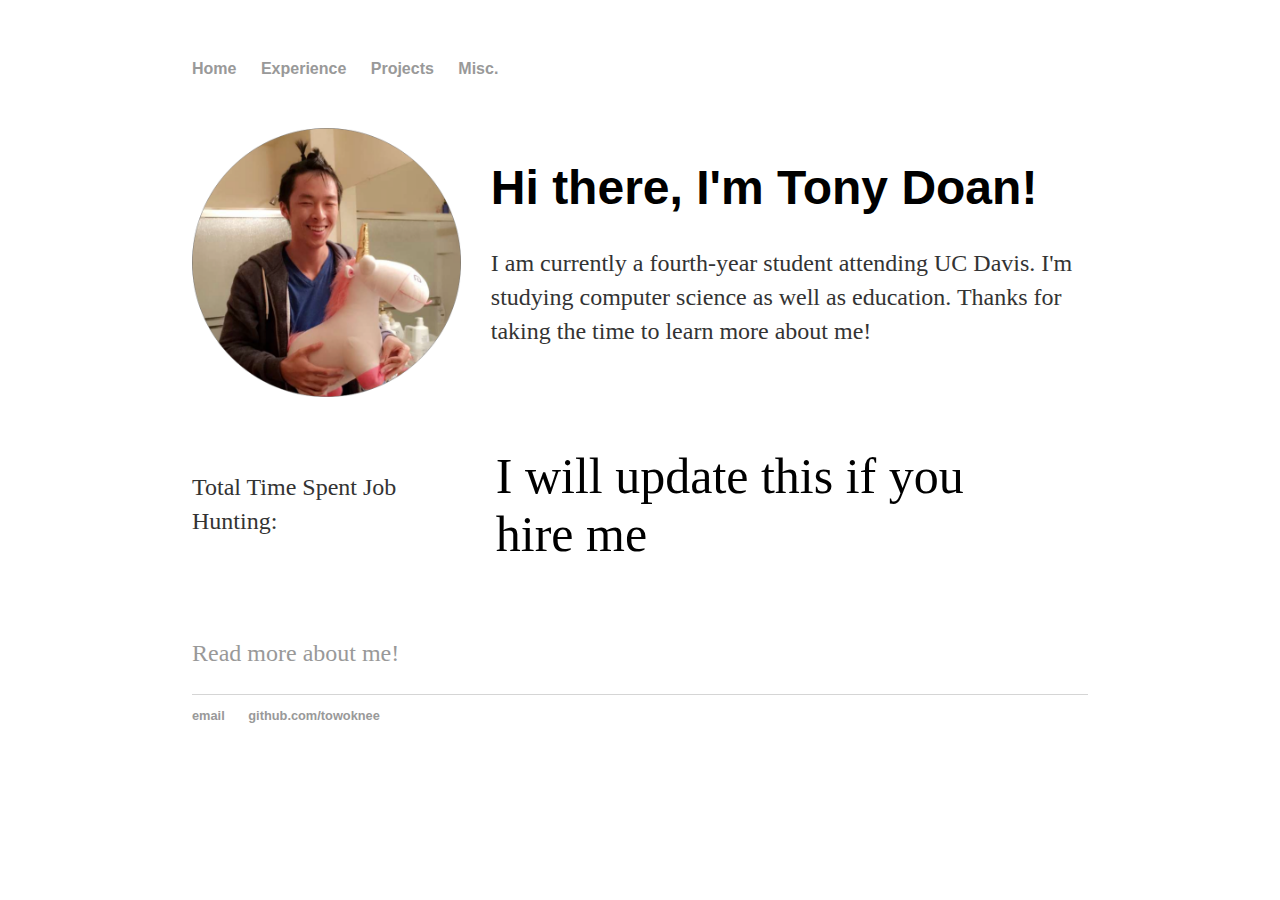
==== index.html @ d94b16fd "Update index.html" ====
<!DOCTYPE html>
<html>
	<head>
		<title>Tony Doan, Homie</title>
		<!-- link to main stylesheet -->
		<link rel="stylesheet" type="text/css" href="./css/main.css">
		<link rel="shortcut icon" type="image/png" href="images/fire.png">
	</head>
	<body>
		<nav>
    		<ul>
        		<li><a href="index.html">Home</a></li>
	        	<li><a href="experience.html">Experience</a></li>
        		<li><a href="projects.html">Projects</a></li>
        		<li><a href="misc.html">Misc.</a></li>
    		</ul>
		</nav>
		<div class="mainBody">
			<div class="topBody">
				<img class="myImage" src="images/meAndUnicorn.png" alt="meme">
    			<div class="subHeading"> 
    				<h1>Hi there, I'm Tony Doan!</h1>
    				<p> I am currently a fourth-year student attending UC Davis. I'm studying computer science as well as education. Thanks for taking the time to learn more about me!</p>
    			</div>
    		</div>

    		<div class="time">
    			<p>Total Time Spent Job Hunting: </p>
				<div id="countdown">I will update this if you hire me</div>
			</div>

			<p><a href="experience.html">Read more about me!</a></p>
		</div>
		<footer>
    		<ul>
        		<li><a href="mailto:toedoan@gmail.com">email</a></li>
        		<li><a href="https://github.com/towoknee">github.com/towoknee</a></li>
		</ul>
		</footer>

	<script src="./script.js"></script>
	</body>
</html>
---- css/main.css ----
body {
    margin: 60px auto;
    width: 70%;
}
nav ul, footer ul {
    font-family:'Helvetica', 'Arial', 'Sans-Serif';
    padding: 0px;
    list-style: none;
    font-weight: bold;
}
nav ul li, footer ul li {
    display: inline;
    margin-right: 20px;
}
a {
    text-decoration: none;
    color: #999;
}
a:hover {
    text-decoration: underline;
}
h1 {
    font-size: 3em;
    font-family:'Helvetica', 'Arial', 'Sans-Serif';
}
p {
    font-size: 1.5em;
    line-height: 1.4em;
    color: #333;
}
footer {
    border-top: 1px solid #d5d5d5;
    font-size: .8em;
}

ul.posts { 
    margin: 20px auto 40px; 
    font-size: 1.5em;
}

ul.posts li {
    list-style: none;
}

.mainBody {
    margin-top: 50px;
}

.topBody {
    display:flex;
    justify-content: space-between;
}

.myImage {
    width:30%;
    height:auto;
    margin-right: 30px;
}

.time {
    display: flex;
    align-items: center;
}
#countdown{
    color: black;
    font-size: 50px;
    padding: 50px;
}
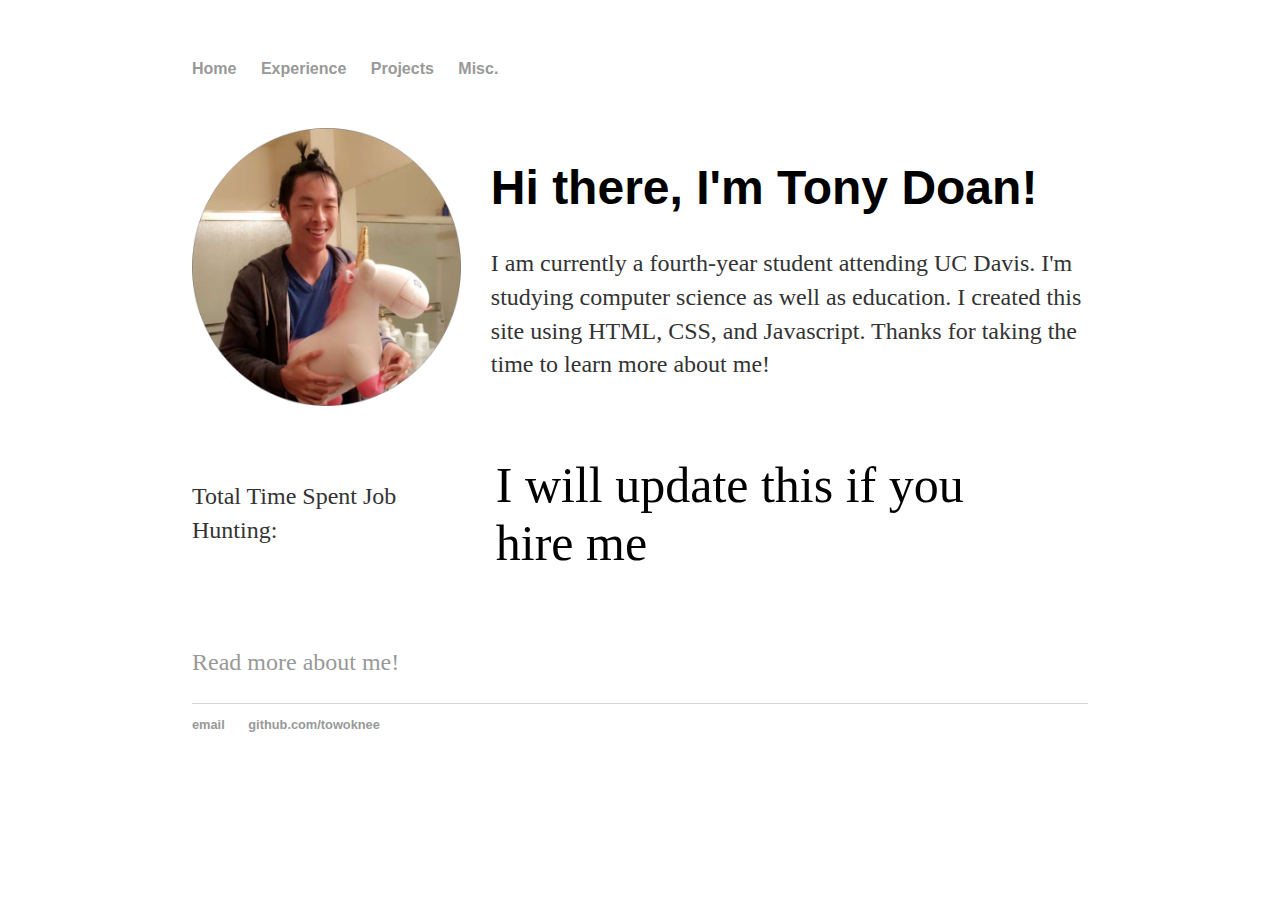
==== commit 5b02307e: "Update index.html" ====
--- a/index.html
+++ b/index.html
@@ -3,7 +3,7 @@
 	<head>
 		<title>Tony Doan, Homie</title>
 		<!-- link to main stylesheet -->
-		<link rel="stylesheet" type="text/css" href="./css/main.css">
+		<link rel="stylesheet" type="text/css" href="/css/main.css">
 		<link rel="shortcut icon" type="image/png" href="images/fire.png">
 	</head>
 	<body>
@@ -20,7 +20,7 @@
 				<img class="myImage" src="images/meAndUnicorn.png" alt="meme">
     			<div class="subHeading"> 
     				<h1>Hi there, I'm Tony Doan!</h1>
-    				<p> I am currently a fourth-year student attending UC Davis. I'm studying computer science as well as education. Thanks for taking the time to learn more about me!</p>
+    				<p> I am currently a fourth-year student attending UC Davis. I'm studying computer science as well as education. I created this site using HTML, CSS, and Javascript. Thanks for taking the time to learn more about me!</p>
     			</div>
     		</div>
 
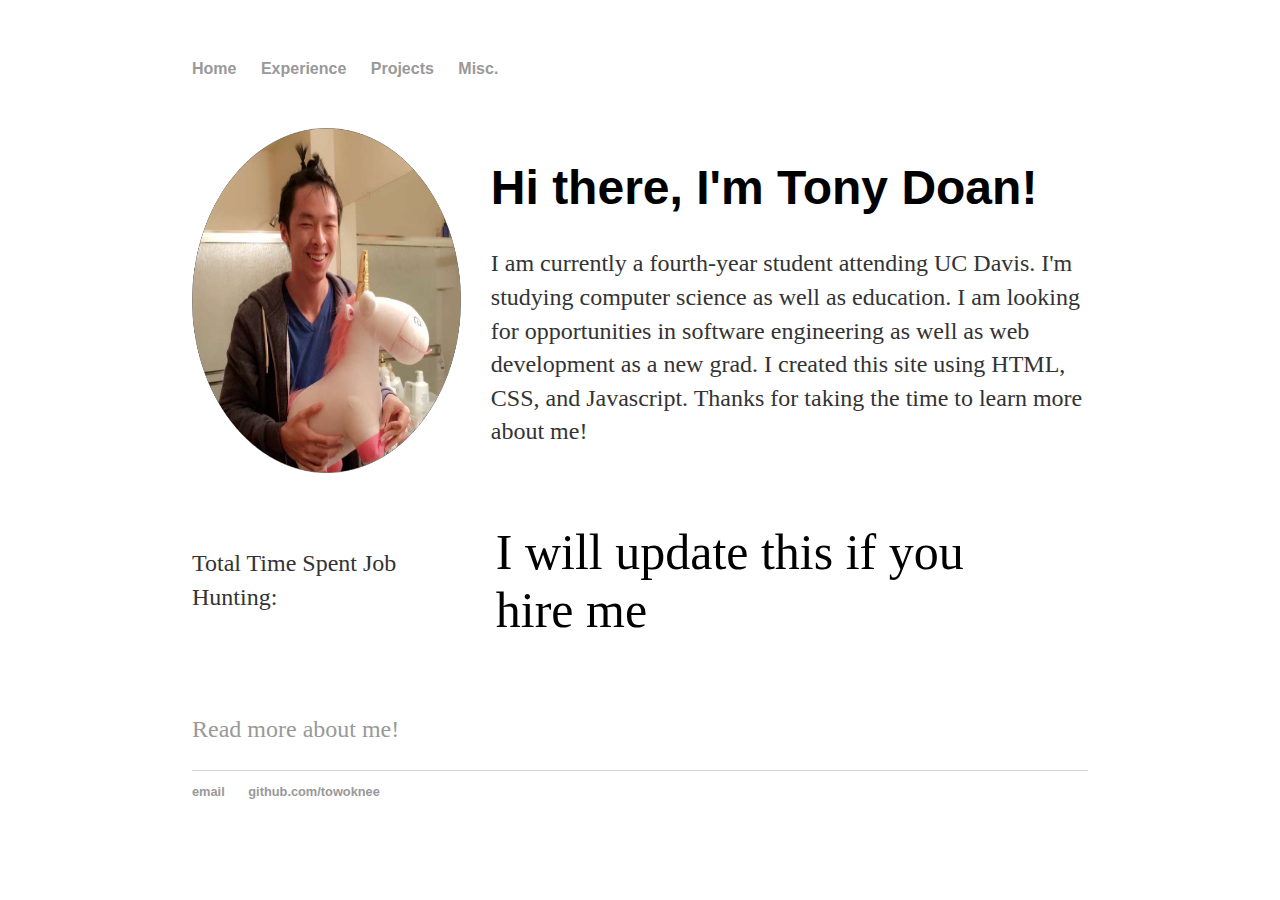
==== commit 54dd4b76: "Update index.html" ====
--- a/index.html
+++ b/index.html
@@ -20,7 +20,7 @@
 				<img class="myImage" src="images/meAndUnicorn.png" alt="meme">
     			<div class="subHeading"> 
     				<h1>Hi there, I'm Tony Doan!</h1>
-    				<p> I am currently a fourth-year student attending UC Davis. I'm studying computer science as well as education. I created this site using HTML, CSS, and Javascript. Thanks for taking the time to learn more about me!</p>
+    				<p> I am currently a fourth-year student attending UC Davis. I'm studying computer science as well as education. I am looking for opportunities in software engineering as well as web development as a new grad. I created this site using HTML, CSS, and Javascript. Thanks for taking the time to learn more about me!</p>
     			</div>
     		</div>
 
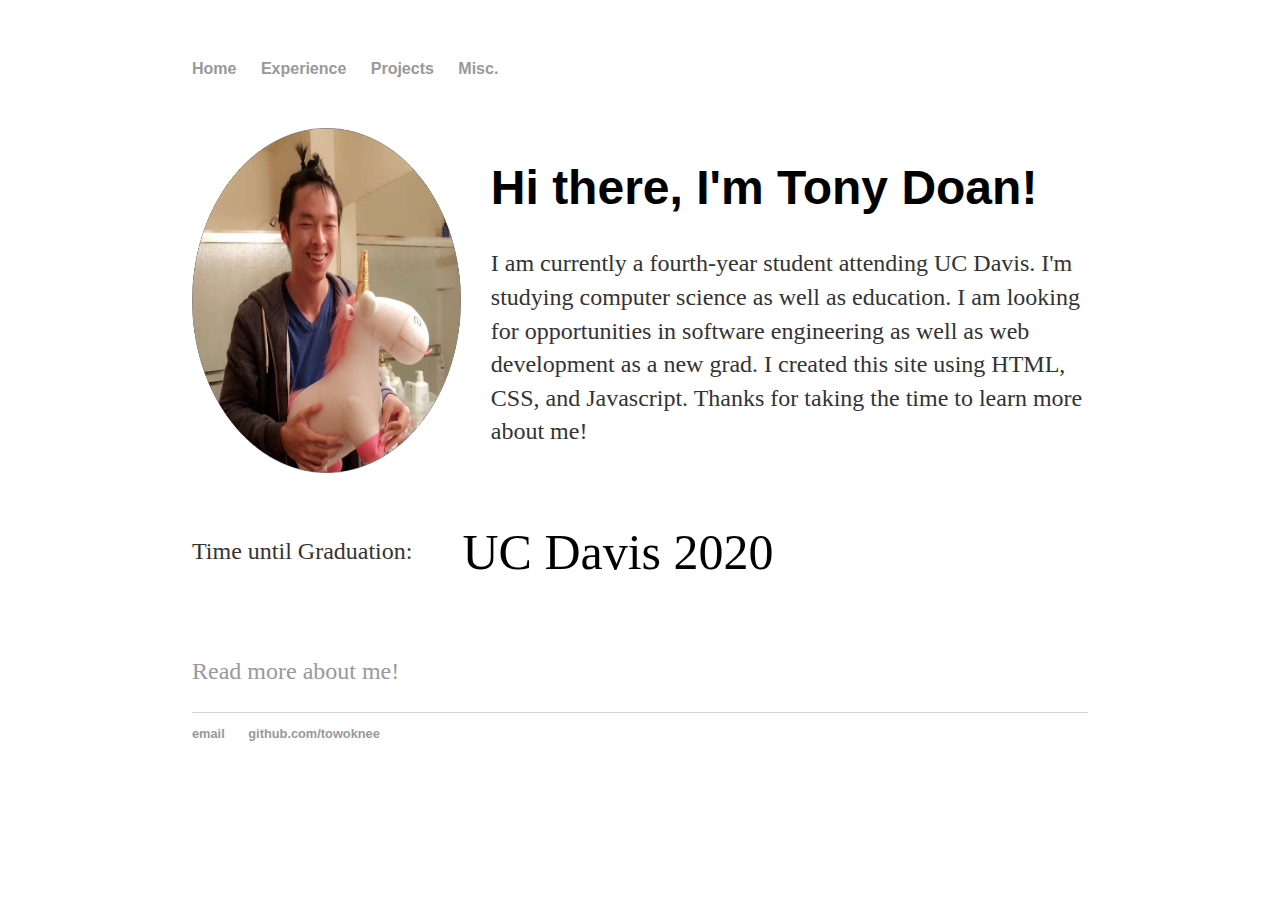
==== commit f7101c0d: "job time -> grad time" ====
--- a/index.html
+++ b/index.html
@@ -25,8 +25,8 @@
     		</div>
 
     		<div class="time">
-    			<p>Total Time Spent Job Hunting: </p>
-				<div id="countdown">I will update this if you hire me</div>
+    			<p>Time until Graduation: </p>
+				<div id="countdown">UC Davis 2020</div>
 			</div>
 
 			<p><a href="experience.html">Read more about me!</a></p>
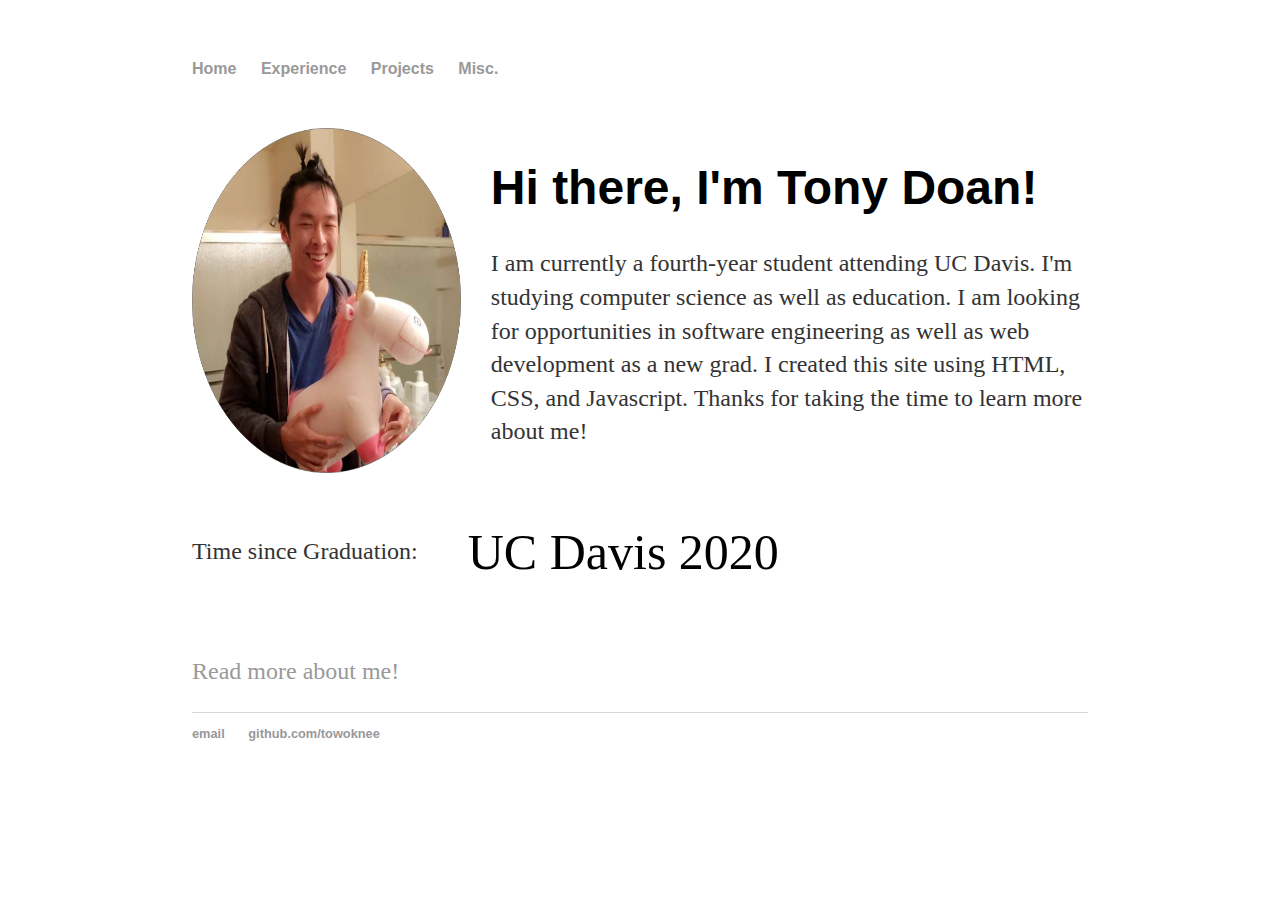
==== commit 84618041: "Update index.html" ====
--- a/index.html
+++ b/index.html
@@ -25,7 +25,7 @@
     		</div>
 
     		<div class="time">
-    			<p>Time until Graduation: </p>
+    			<p>Time since Graduation: </p>
 				<div id="countdown">UC Davis 2020</div>
 			</div>
 
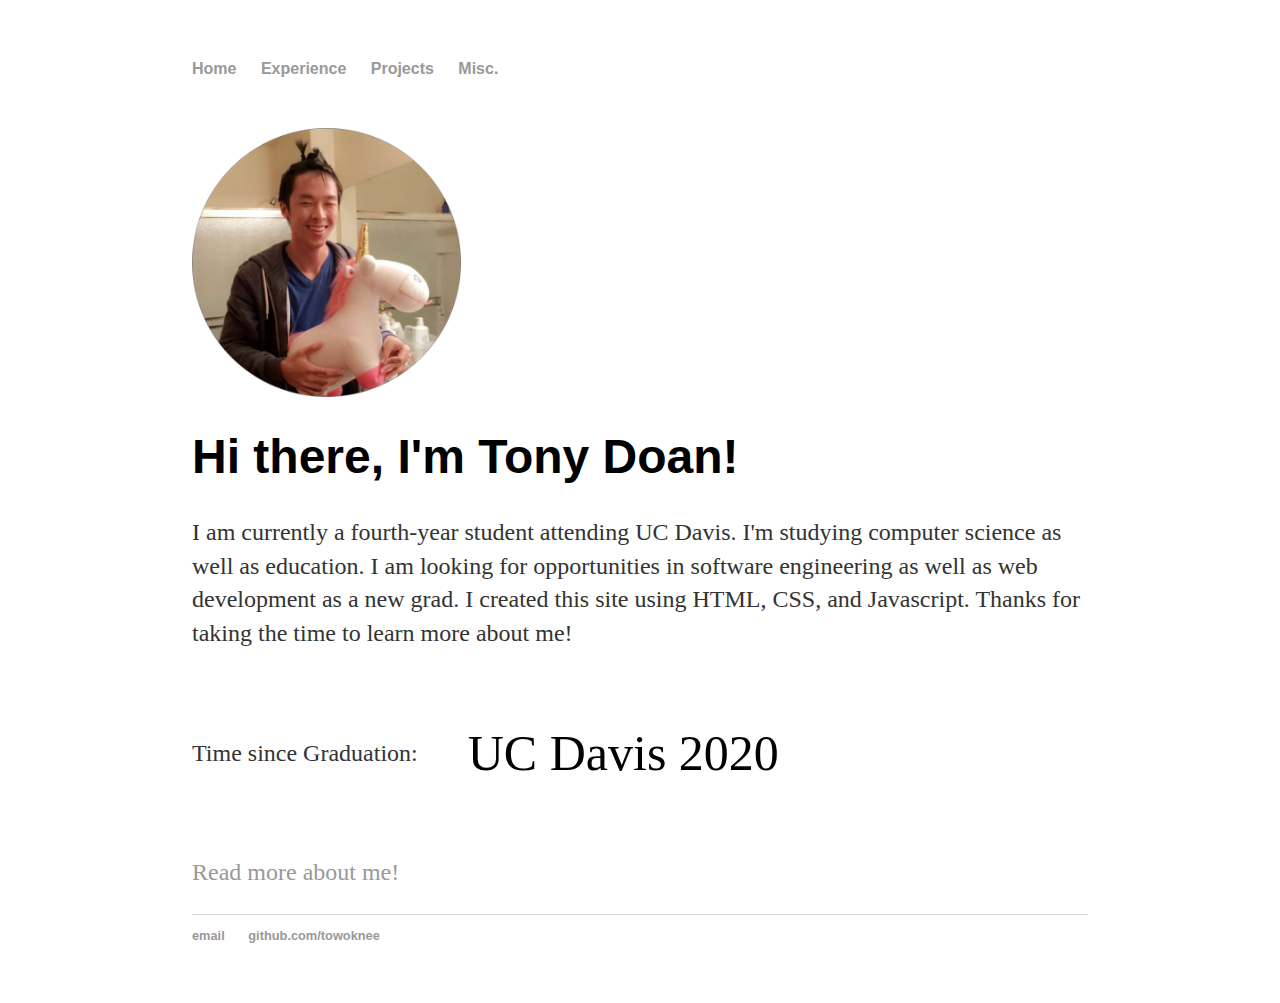
==== commit dcf5101a: "Update index.html" ====
--- a/index.html
+++ b/index.html
@@ -18,6 +18,7 @@
 		<div class="mainBody">
 			<div class="topBody">
 				<img class="myImage" src="images/meAndUnicorn.png" alt="meme">
+			</div>
     			<div class="subHeading"> 
     				<h1>Hi there, I'm Tony Doan!</h1>
     				<p> I am currently a fourth-year student attending UC Davis. I'm studying computer science as well as education. I am looking for opportunities in software engineering as well as web development as a new grad. I created this site using HTML, CSS, and Javascript. Thanks for taking the time to learn more about me!</p>
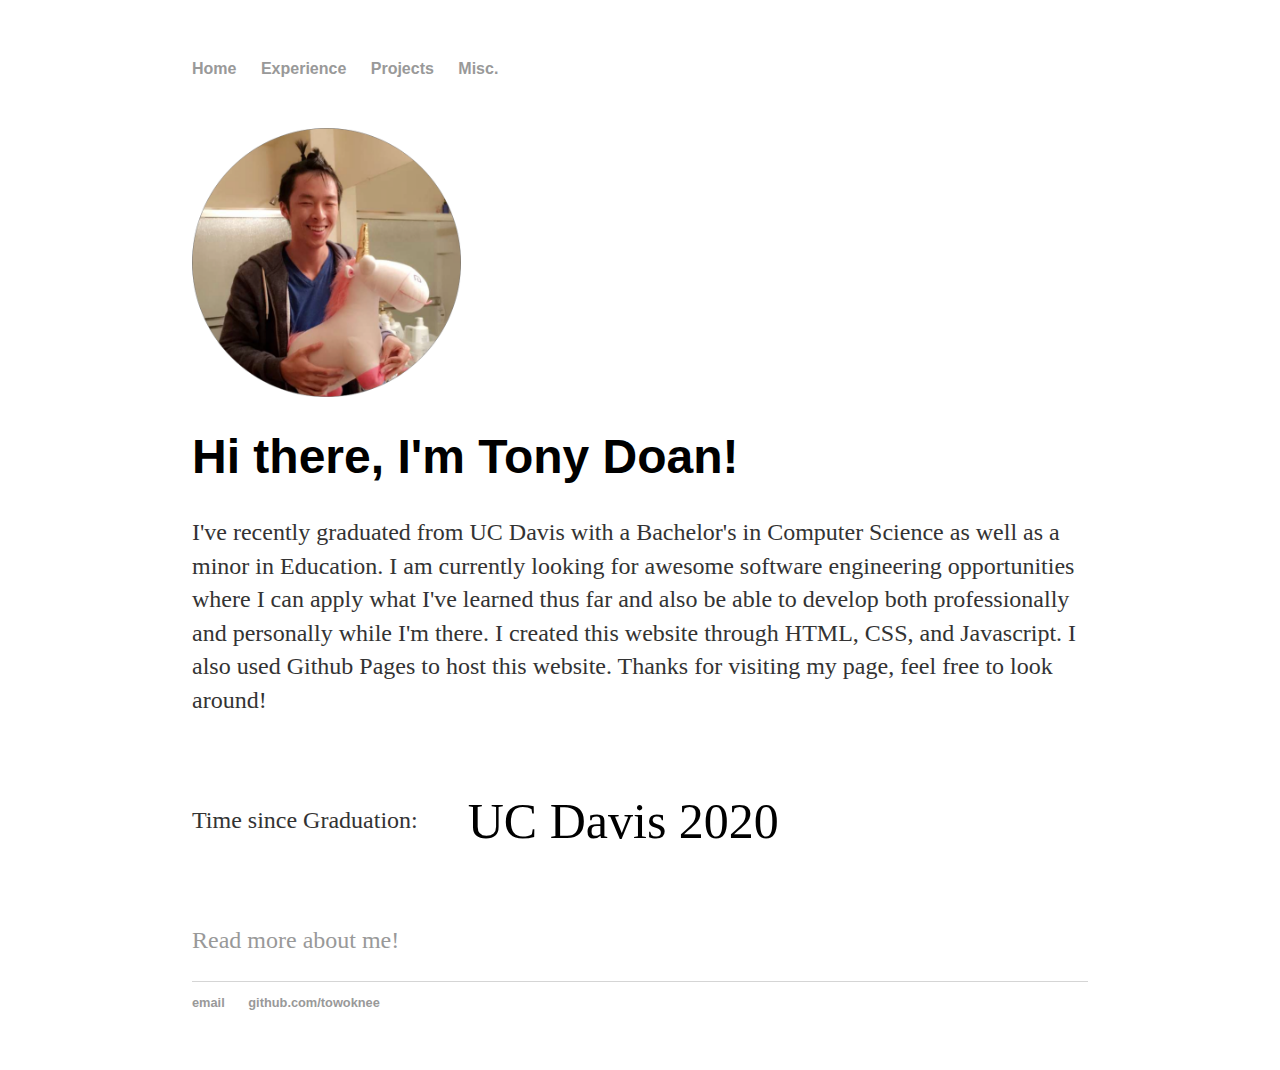
==== commit 50eac326: "Update to personal" ====
--- a/index.html
+++ b/index.html
@@ -21,7 +21,11 @@
 			</div>
     			<div class="subHeading"> 
     				<h1>Hi there, I'm Tony Doan!</h1>
-    				<p> I am currently a fourth-year student attending UC Davis. I'm studying computer science as well as education. I am looking for opportunities in software engineering as well as web development as a new grad. I created this site using HTML, CSS, and Javascript. Thanks for taking the time to learn more about me!</p>
+    				<p> I've recently graduated from UC Davis with a Bachelor's in Computer Science as well as a minor in Education. 
+				    I am currently looking for awesome software engineering opportunities where I can apply what I've learned thus far
+				    and also be able to develop both professionally and personally while I'm there. I created this website 
+				    through HTML, CSS, and Javascript. I also used Github Pages to host this website. Thanks for visiting my page, feel free
+				    to look around!</p>
     			</div>
     		</div>
 
--- a/css/main.css
+++ b/css/main.css
@@ -52,8 +52,9 @@
 }
 
 .myImage {
+    object-fit: cover;
     width:30%;
-    height:auto;
+    height:30%;
     margin-right: 30px;
 }
 
